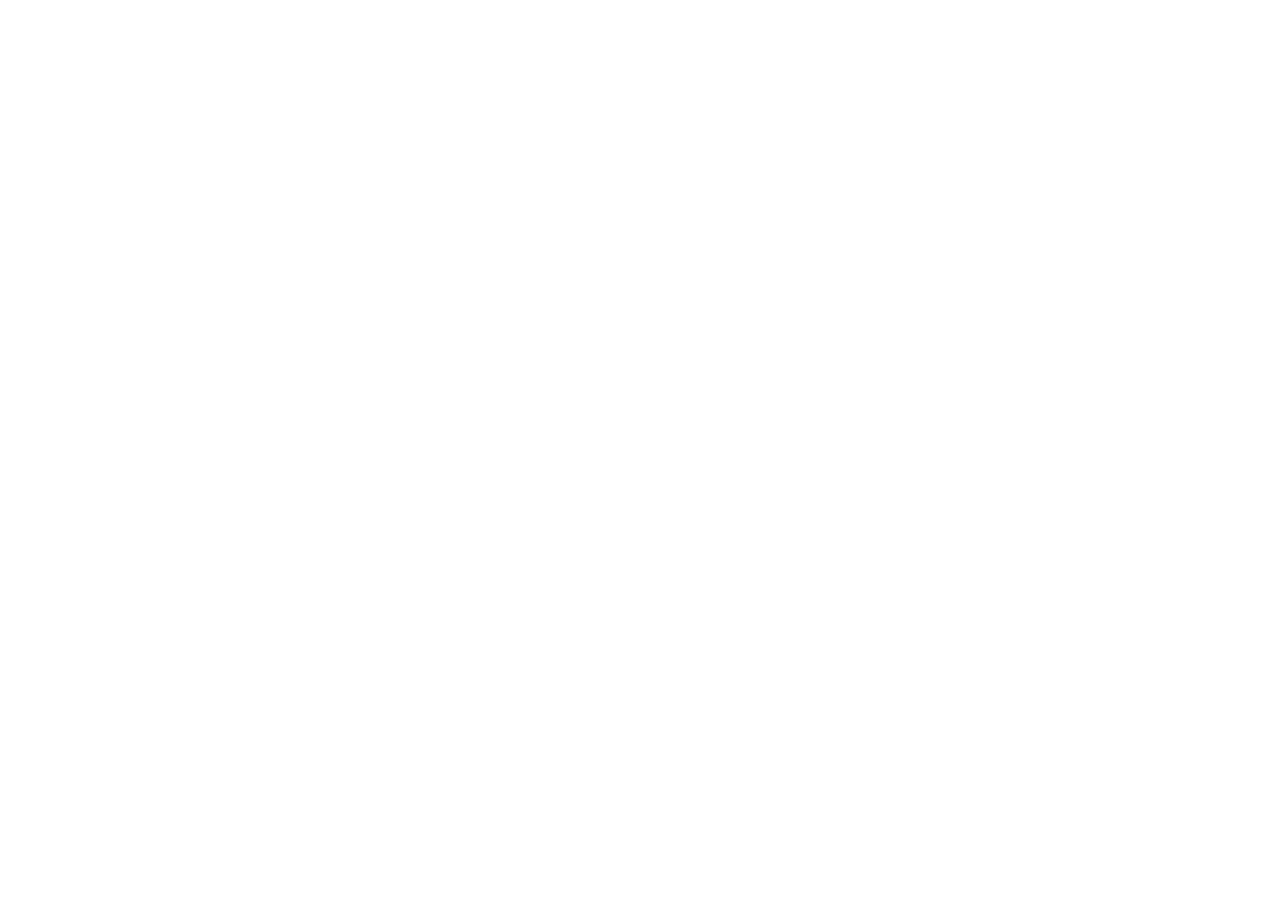
==== index.html @ 81f69fc3 "Create index.html" ====
<!DOCTYPE html>
<html lang="en">

<head>
    <meta charset="UTF-8">
    <meta http-equiv="X-UA-Compatible" content="IE=edge">
    <meta name="viewport" content="width=device-width, initial-scale=1.0">
    <title>Document</title>
</head>

<body>

</body>

</html>
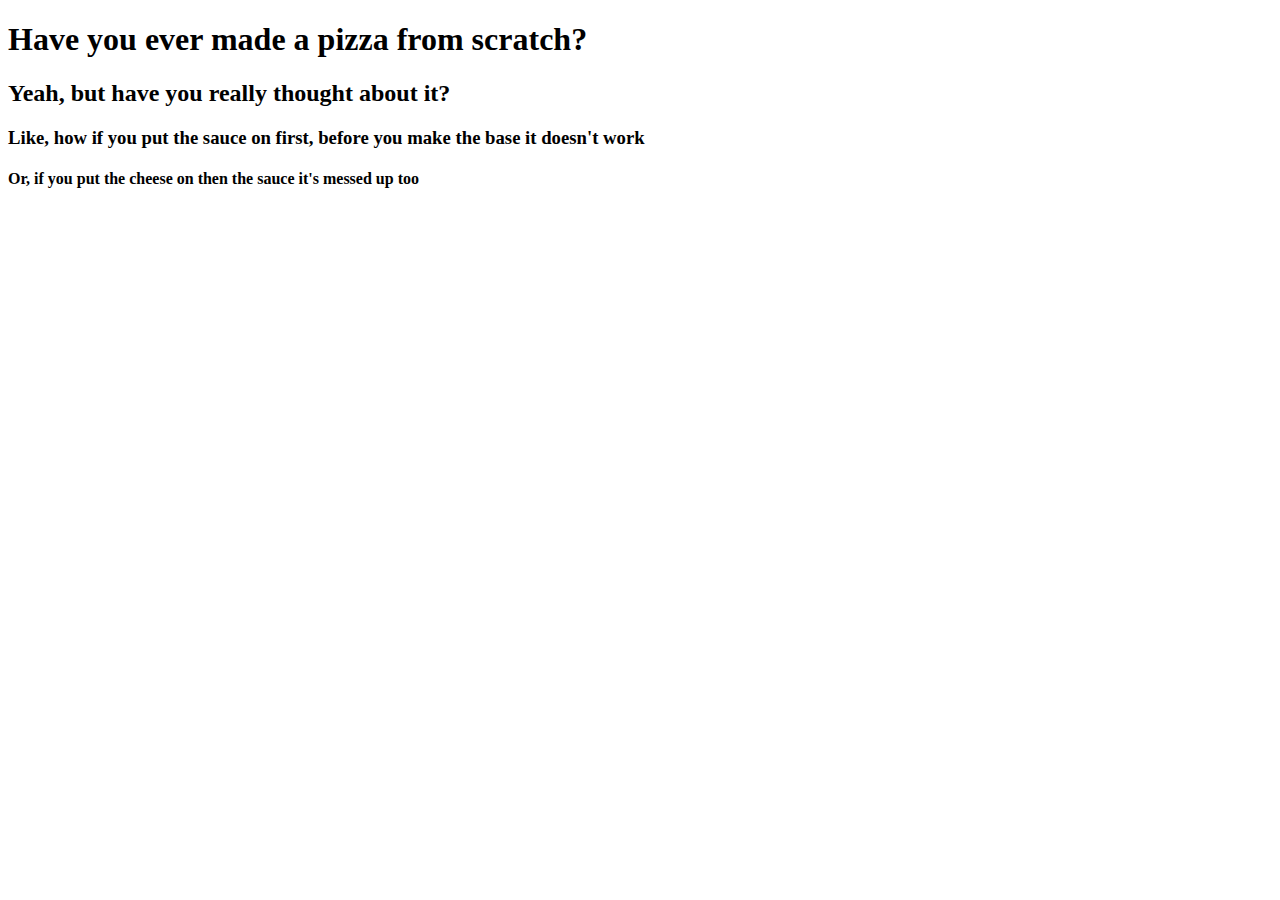
==== commit b3f4ae52: "add headings" ====
--- a/index.html
+++ b/index.html
@@ -5,10 +5,14 @@
     <meta charset="UTF-8">
     <meta http-equiv="X-UA-Compatible" content="IE=edge">
     <meta name="viewport" content="width=device-width, initial-scale=1.0">
-    <title>Document</title>
+    <title>Pizza Party</title>
 </head>
 
 <body>
+    <h1>Have you ever made a pizza from scratch?</h1>
+    <h2>Yeah, but have you really thought about it?</h2>
+    <h3>Like, how if you put the sauce on first, before you make the base it doesn't work</h3>
+    <h4>Or, if you put the cheese on then the sauce it's messed up too</h4>
 
 </body>
 
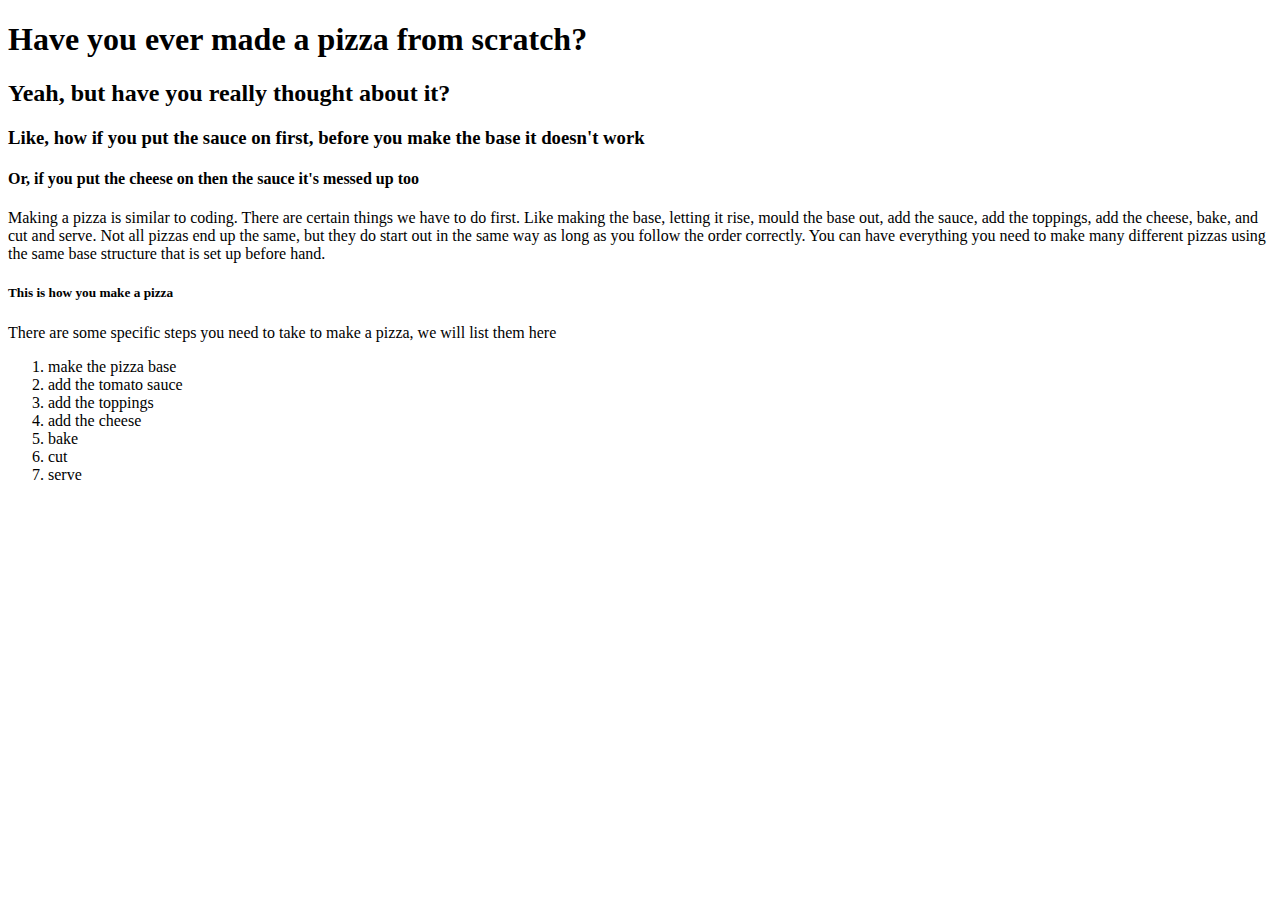
==== commit 66e6aa5b: "add ordered list" ====
--- a/index.html
+++ b/index.html
@@ -14,6 +14,26 @@
     <h3>Like, how if you put the sauce on first, before you make the base it doesn't work</h3>
     <h4>Or, if you put the cheese on then the sauce it's messed up too</h4>
 
+    <!-- Add some copy here-->
+    <p>Making a pizza is similar to coding. There are certain things we have to do first. Like making the base, letting
+        it rise, mould the base out, add the sauce, add the toppings, add the cheese, bake, and cut and serve. Not all
+        pizzas end up the same, but they do start out in the same way as long as you follow the order correctly. You can
+        have everything you need to make many different pizzas using the same base structure that is set up before hand.
+    </p>
+
+    <!--Make some list-->
+    <h5>This is how you make a pizza</h5>
+    <p>There are some specific steps you need to take to make a pizza, we will list them here</p>
+
+    <ol>
+        <li>make the pizza base</li>
+        <li>add the tomato sauce</li>
+        <li>add the toppings</li>
+        <li>add the cheese</li>
+        <li>bake</li>
+        <li>cut</li>
+        <li>serve</li>
+    </ol>
 </body>
 
 </html>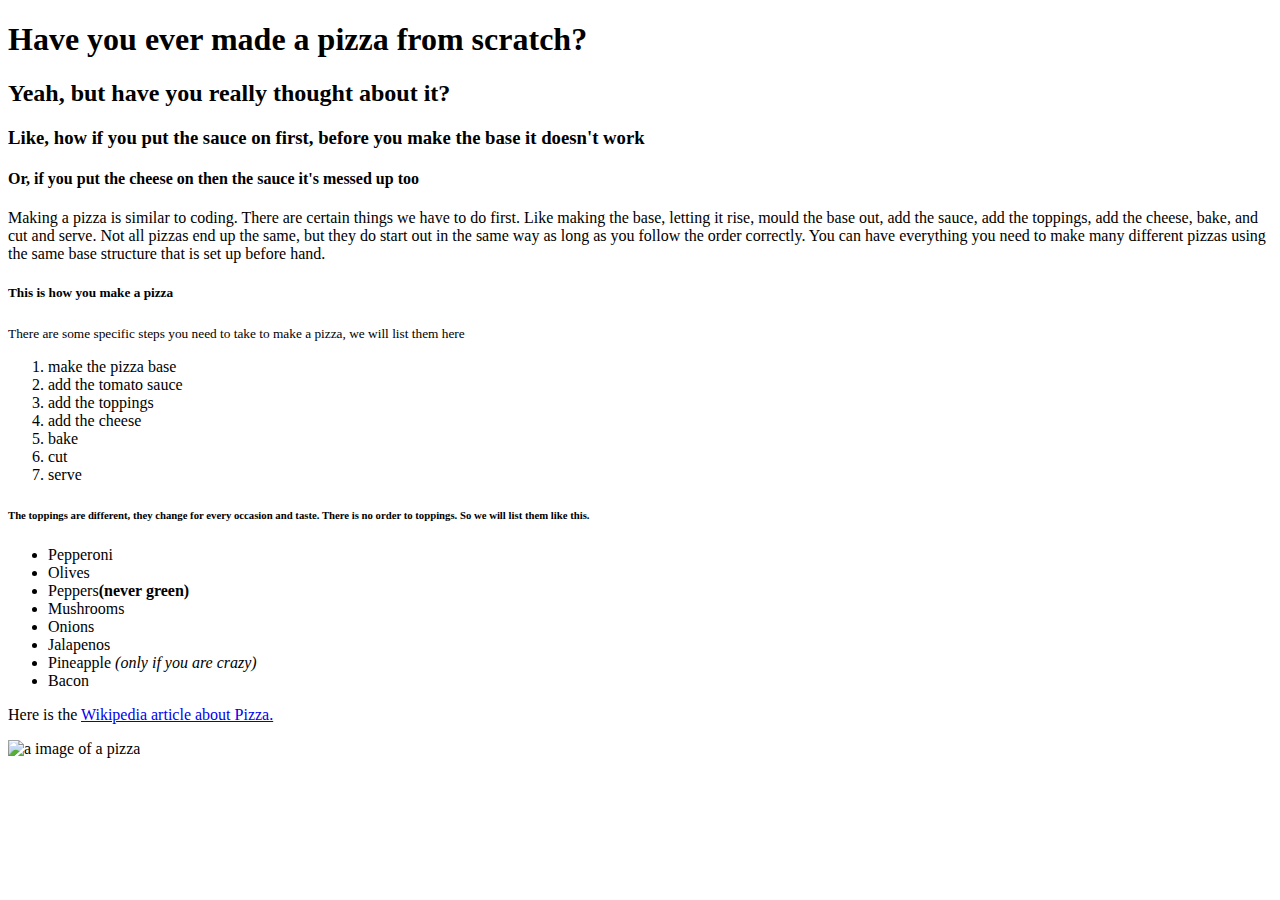
==== commit 72eed06e: "link css" ====
--- a/index.html
+++ b/index.html
@@ -5,7 +5,10 @@
     <meta charset="UTF-8">
     <meta http-equiv="X-UA-Compatible" content="IE=edge">
     <meta name="viewport" content="width=device-width, initial-scale=1.0">
+
+    <link rel="stylesheet" href="style.css">
     <title>Pizza Party</title>
+
 </head>
 
 <body>
@@ -23,7 +26,7 @@
 
     <!--Make some list-->
     <h5>This is how you make a pizza</h5>
-    <p>There are some specific steps you need to take to make a pizza, we will list them here</p>
+    <p> <small>There are some specific steps you need to take to make a pizza, we will list them here</small> </p>
 
     <ol>
         <li>make the pizza base</li>
@@ -34,6 +37,23 @@
         <li>cut</li>
         <li>serve</li>
     </ol>
+
+    <h6>The toppings are different, they change for every occasion and taste. There is no order to toppings. So we will
+        list them like this.</h6>
+    <ul>
+        <li>Pepperoni</li>
+        <li>Olives</li>
+        <li>Peppers<strong>(never green)</strong></li>
+        <li>Mushrooms</li>
+        <li>Onions</li>
+        <li>Jalapenos</li>
+        <li>Pineapple <em>(only if you are crazy)</em></li>
+        <li>Bacon</li>
+
+    </ul>
+    <p>Here is the <a href="https://en.wikipedia.org/wiki/Pizza" target="_blank">Wikipedia article about Pizza.</a> </p>
+
+    <img src="images/pizza.jpg" alt="a image of a pizza">
 </body>
 
 </html>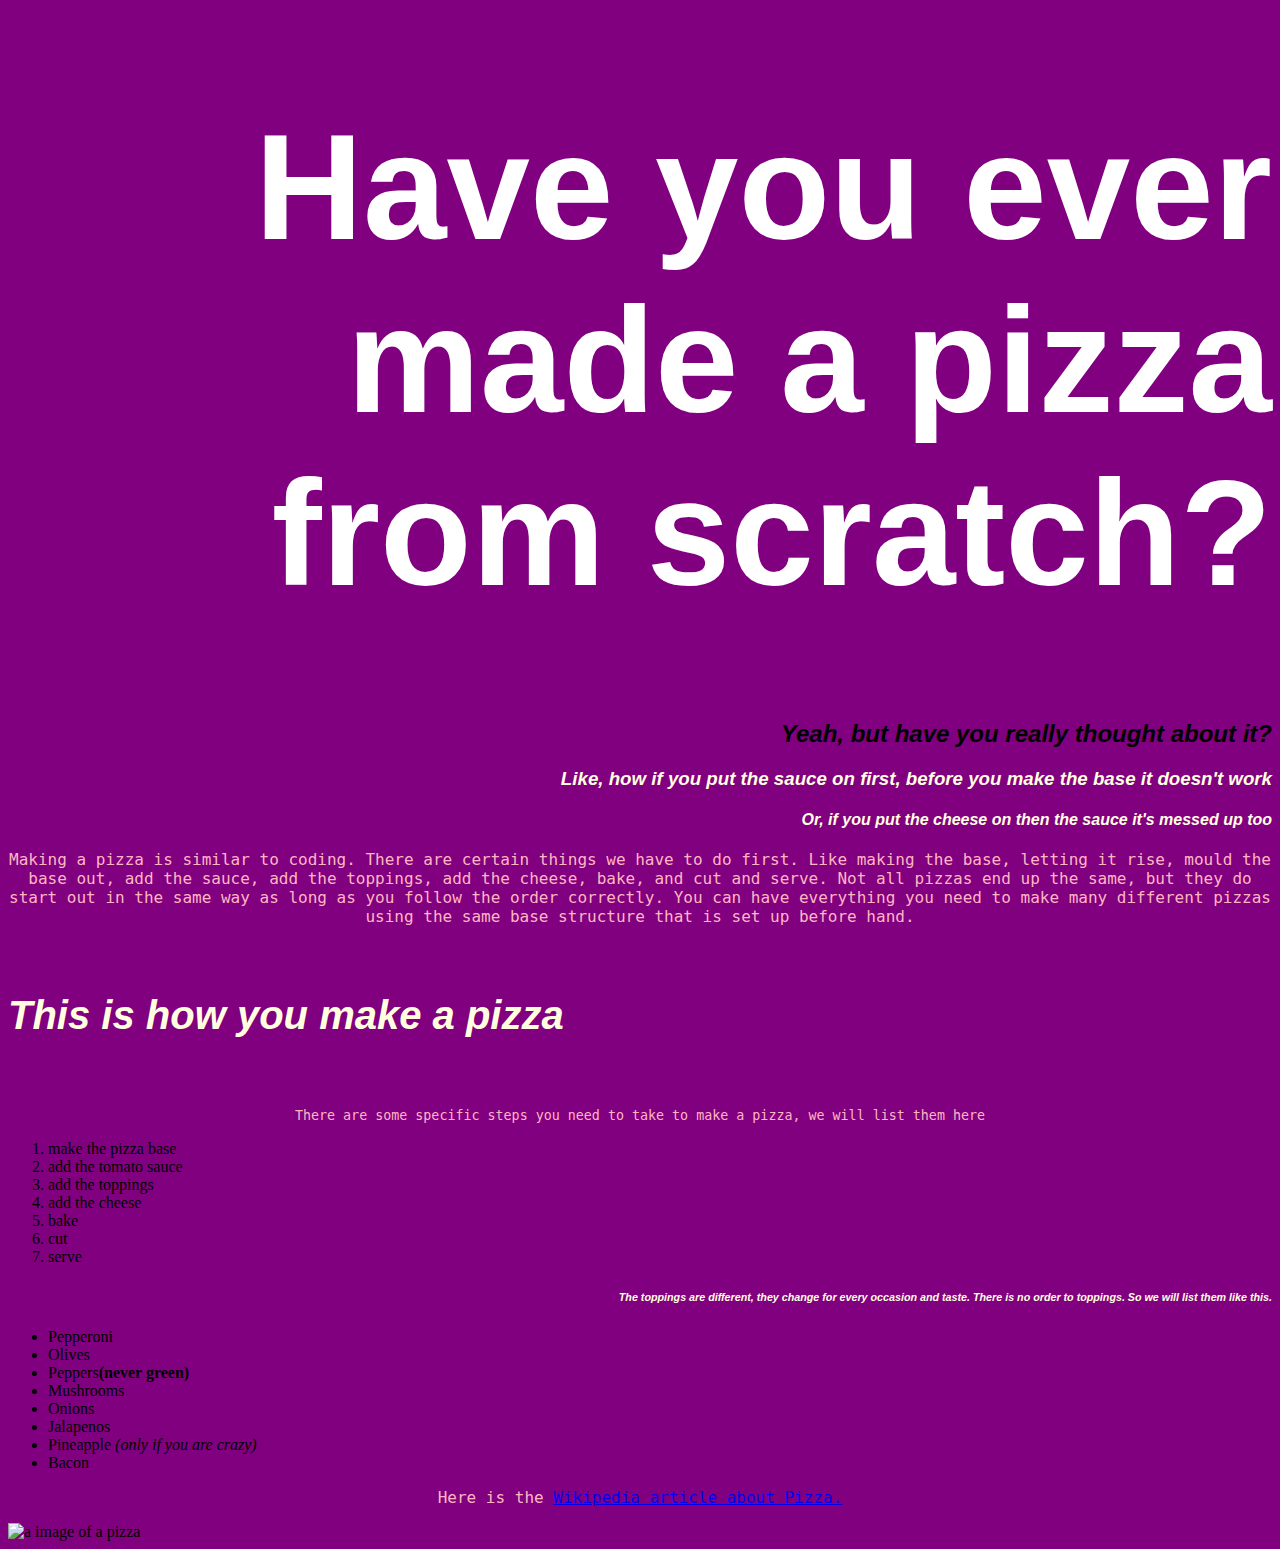
==== commit dc1b39d9: "class selector" ====
--- a/index.html
+++ b/index.html
@@ -18,14 +18,15 @@
     <h4>Or, if you put the cheese on then the sauce it's messed up too</h4>
 
     <!-- Add some copy here-->
-    <p>Making a pizza is similar to coding. There are certain things we have to do first. Like making the base, letting
+    <p class="speical">Making a pizza is similar to coding. There are certain things we have to do first. Like making
+        the base, letting
         it rise, mould the base out, add the sauce, add the toppings, add the cheese, bake, and cut and serve. Not all
         pizzas end up the same, but they do start out in the same way as long as you follow the order correctly. You can
         have everything you need to make many different pizzas using the same base structure that is set up before hand.
     </p>
 
     <!--Make some list-->
-    <h5>This is how you make a pizza</h5>
+    <h5 class="special">This is how you make a pizza</h5>
     <p> <small>There are some specific steps you need to take to make a pizza, we will list them here</small> </p>
 
     <ol>
--- a/style.css
+++ b/style.css
@@ -0,0 +1,30 @@
+body{
+    background-color: purple;
+}
+p{
+    font-family: 'monospace';
+    text-align: center;
+    color: lightpink;
+}
+
+h1,h2,h3,h4,h5,h6{
+    font-family: Verdana, Geneva, Tahoma, sans-serif;
+    color: lightyellow;
+    font-style: italic;
+    text-align: right;
+}
+h1{
+    font-family: Impact, Haettenschweiler, 'Arial Narrow Bold', sans-serif;
+    font-size:150px;
+    color: white;
+    font-style: normal;
+}
+h2{
+    color:black;
+}
+.special{
+    font-family: 'Gill Sans', 'Gill Sans MT', Calibri, 'Trebuchet MS', sans-serif;
+    font-weight: bold;
+    font-size: 40px;
+    text-align: left;
+}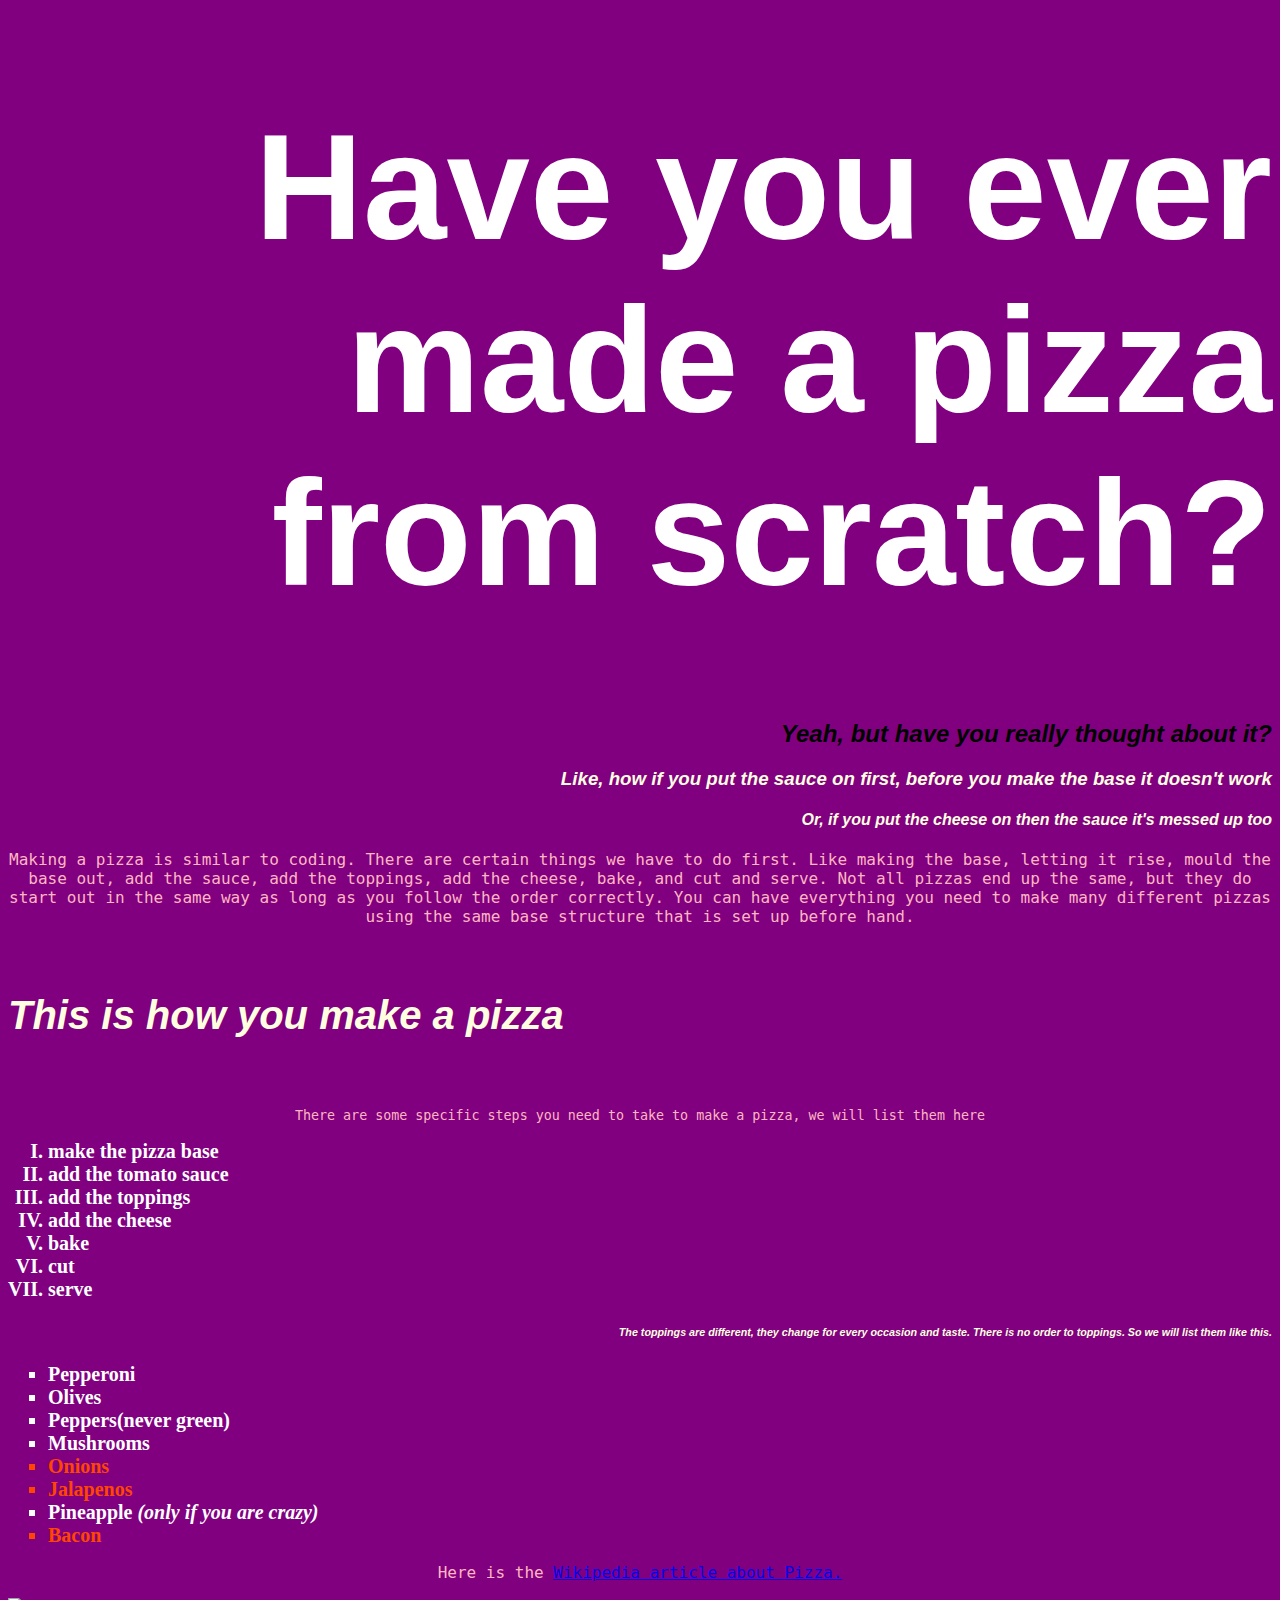
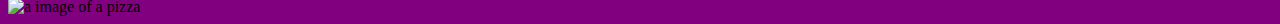
==== commit 2f399610: "image adjust" ====
--- a/index.html
+++ b/index.html
@@ -46,15 +46,15 @@
         <li>Olives</li>
         <li>Peppers<strong>(never green)</strong></li>
         <li>Mushrooms</li>
-        <li>Onions</li>
-        <li>Jalapenos</li>
+        <li class="fave">Onions</li>
+        <li class="fave">Jalapenos</li>
         <li>Pineapple <em>(only if you are crazy)</em></li>
-        <li>Bacon</li>
+        <li class="fave">Bacon</li>
 
     </ul>
     <p>Here is the <a href="https://en.wikipedia.org/wiki/Pizza" target="_blank">Wikipedia article about Pizza.</a> </p>
 
-    <img src="images/pizza.jpg" alt="a image of a pizza">
+    <img class="pizza" src="images/pizza.jpg" alt="a image of a pizza">
 </body>
 
 </html>--- a/style.css
+++ b/style.css
@@ -27,4 +27,25 @@
     font-weight: bold;
     font-size: 40px;
     text-align: left;
+}
+
+ul{
+    list-style-type: square;
+}
+
+ol{
+    list-style-type: upper-roman;
+}
+
+li{
+    color: white;
+    font-size: 20px;
+    font-weight: bold;
+}
+
+.fave{
+    color:orangered;
+}
+.pizza{
+    width: 50%;
 }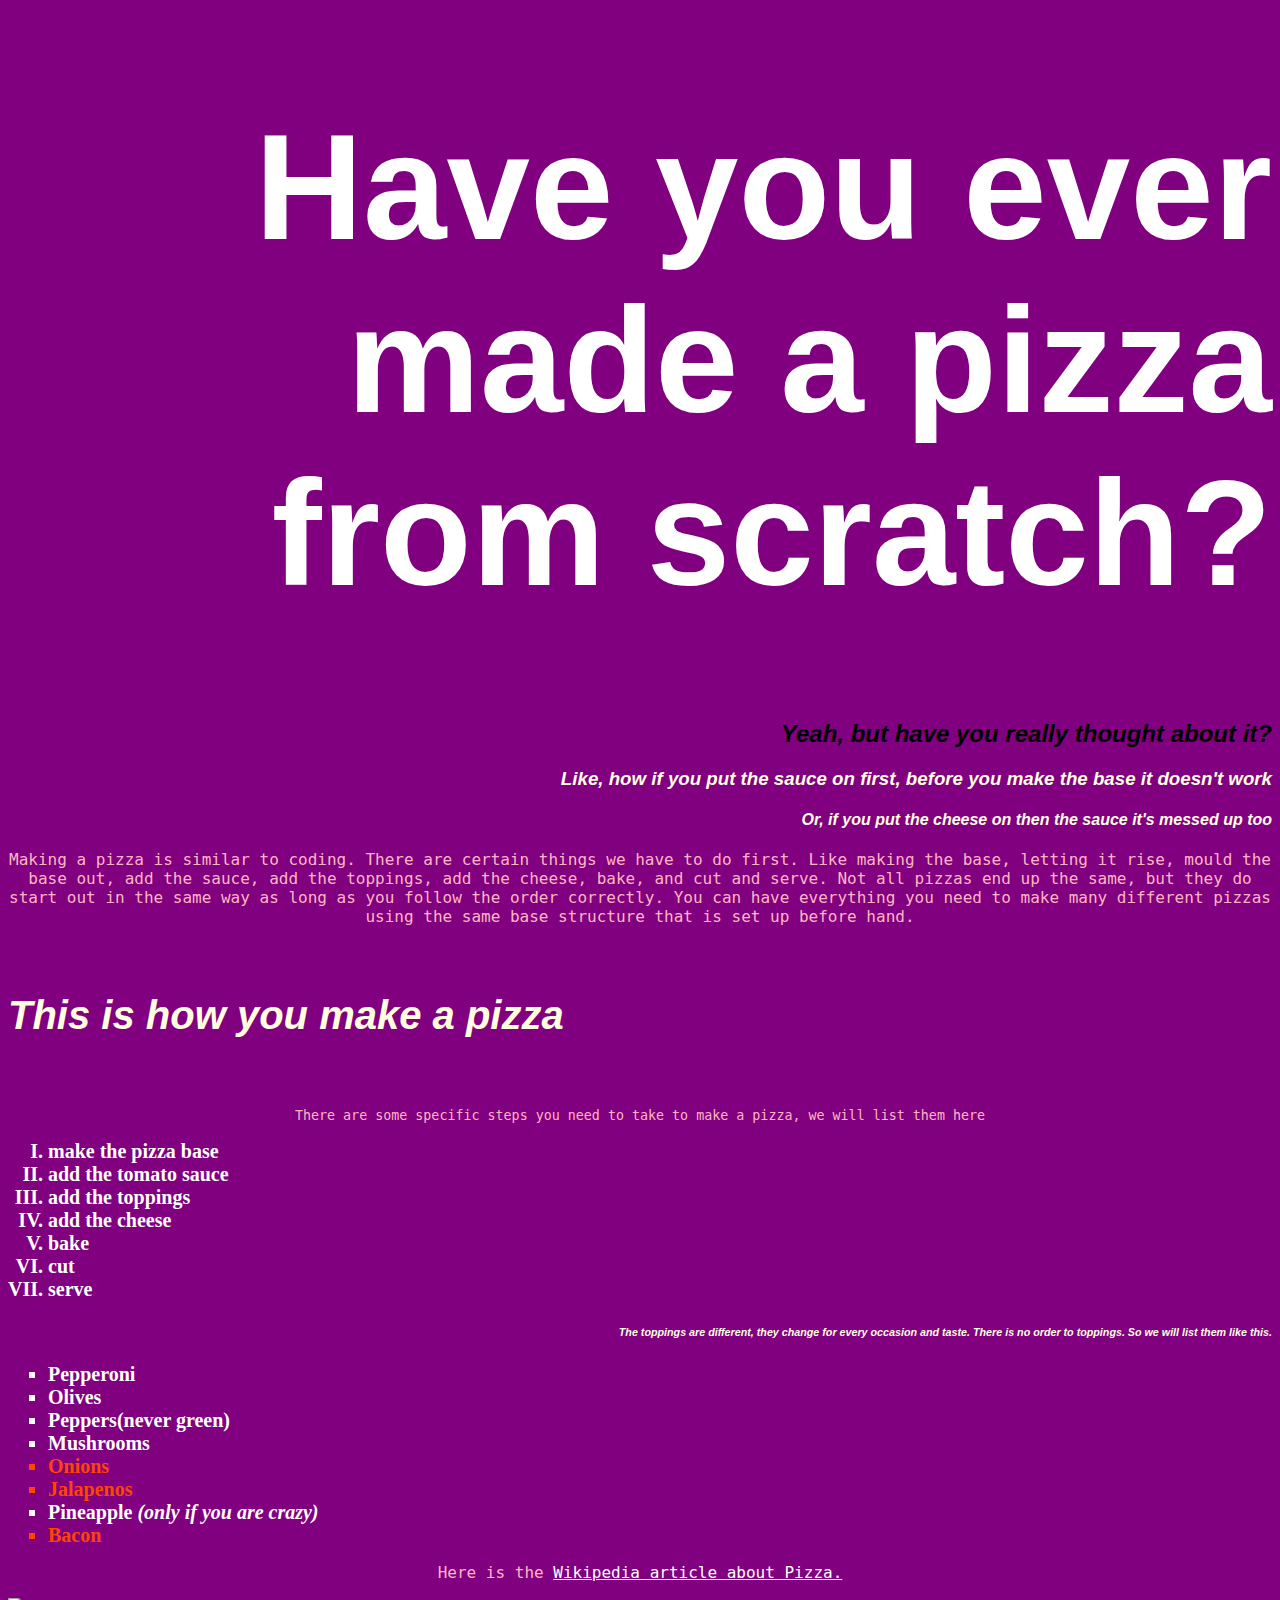
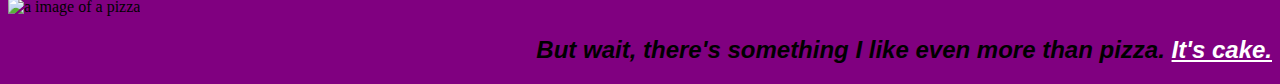
==== commit 6fb29e66: "add new html" ====
--- a/index.html
+++ b/index.html
@@ -55,6 +55,9 @@
     <p>Here is the <a href="https://en.wikipedia.org/wiki/Pizza" target="_blank">Wikipedia article about Pizza.</a> </p>
 
     <img class="pizza" src="images/pizza.jpg" alt="a image of a pizza">
+
+    <h2>But wait, there's something I like even more than pizza. <a href="cake.html" target="_blank">It's cake.</a></a>
+    </h2>
 </body>
 
 </html>--- a/style.css
+++ b/style.css
@@ -48,4 +48,7 @@
 }
 .pizza{
     width: 50%;
+}
+a{
+    color:white;
 }